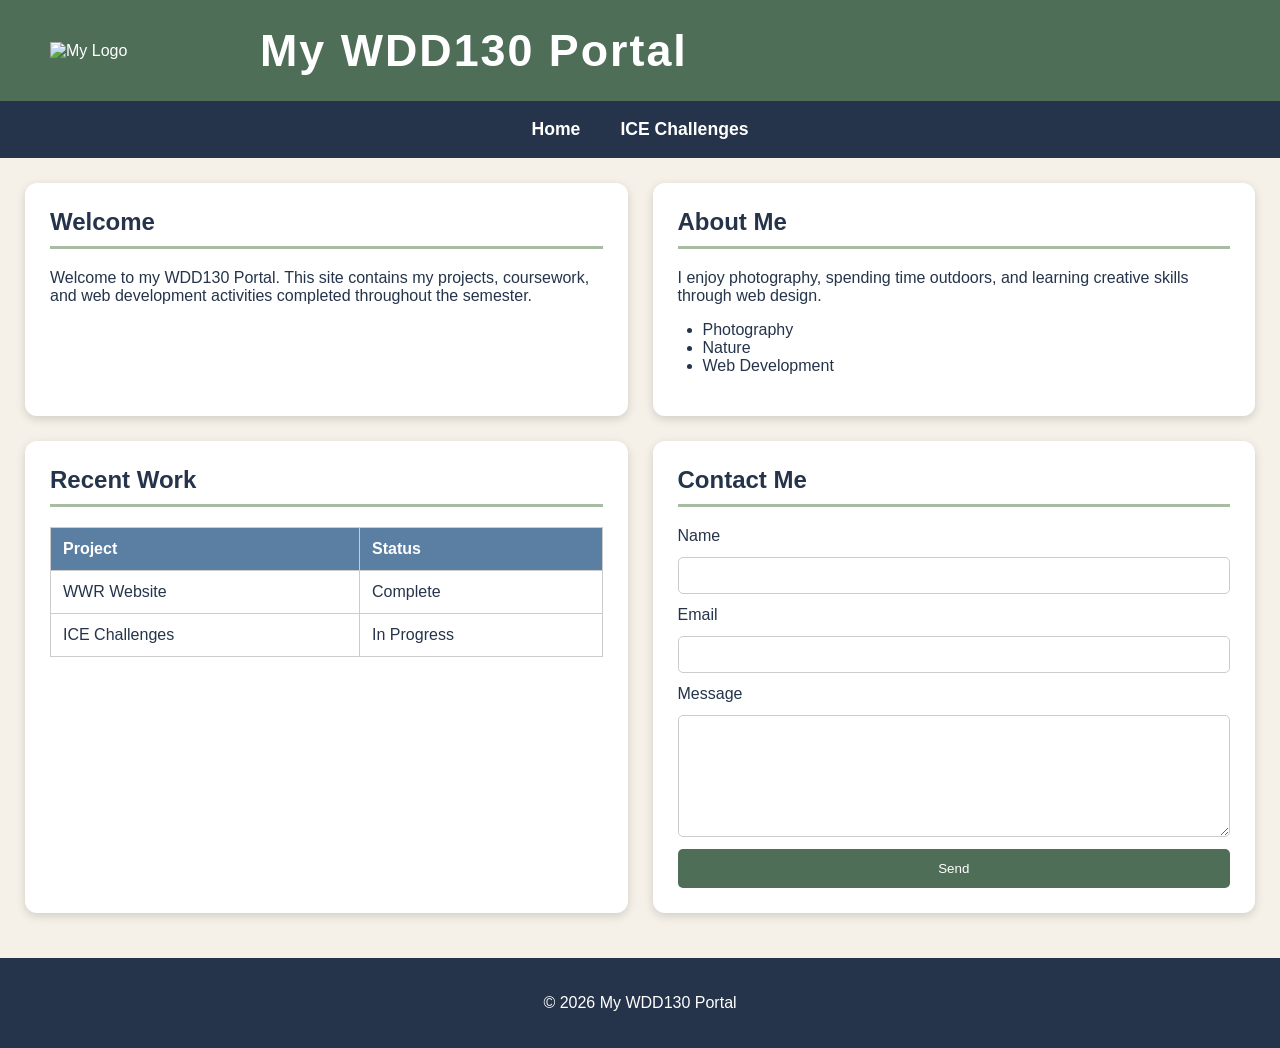
==== index.html @ e76a4988 "Initial commit" ====
<!DOCTYPE html>
<html lang="en">
<head>
    <meta charset="UTF-8">
    <meta name="viewport" content="width=device-width, initial-scale=1.0">
    <title>My WDD130 Portal</title>

    <link rel="preconnect" href="https://fonts.googleapis.com">
    <link rel="preconnect" href="https://fonts.gstatic.com" crossorigin>

    <link href="https://fonts.googleapis.com/css2?family=Playfair+Display:wght@700&display=swap" rel="stylesheet">

    <link rel="stylesheet" href="styles.css">
</head>
<body>

<header>
    <img src="Images/logo.png" alt="My Logo" class="logo">
    <h1>My WDD130 Portal</h1>
</header>


   <nav>
      <a href="index.html">Home</a>
    <a href="ice.html">ICE Challenges</a>
</nav>


<main>

    <section>
        <h2>Welcome</h2>

        <p>
            Welcome to my WDD130 Portal. This site contains my projects,
            coursework, and web development activities completed throughout
            the semester.
        </p>
    </section>

    <section>
        <h2>About Me</h2>

        <p>
            I enjoy photography, spending time outdoors, and learning
            creative skills through web design.
        </p>

        <ul>
            <li>Photography</li>
            <li>Nature</li>
            <li>Web Development</li>
        </ul>
    </section>

    <section>
        <h2>Recent Work</h2>

        <table>
            <tr>
                <th>Project</th>
                <th>Status</th>
            </tr>

            <tr>
                <td>WWR Website</td>
                <td>Complete</td>
            </tr>

            <tr>
                <td>ICE Challenges</td>
                <td>In Progress</td>
            </tr>
        </table>
    </section>

    <section>
        <h2>Contact Me</h2>

        <form>
            <label for="name">Name</label>
            <input type="text" id="name">

            <label for="email">Email</label>
            <input type="email" id="email">

            <label for="message">Message</label>
            <textarea id="message"></textarea>

            <button type="submit">Send</button>
        </form>
    </section>

</main>

<footer>
    <p>&copy; 2026 My WDD130 Portal</p>
</footer>

</body>
</html>
---- styles.css ----
/* Page Styling */

body {
    margin: 0;
    font-family: Arial, Helvetica, sans-serif;
    background-color: #F5F1E8;
    color: #25344A;
}

/* Header */

header {
    background-color: #4E6E58;
    color: white;

    display: flex;
    align-items: center;
    gap: 30px;

    padding: 25px 50px;
}

.logo {
    width: 180px;
    height: auto;
}

header h1 {
    margin: 0;
    font-size: 2.8rem;
    letter-spacing: 2px;
}

/* Navigation */

nav {
    background-color: #25344A;

    display: flex;
    justify-content: center;
    gap: 40px;

    padding: 18px;
}

nav a {
    color: white;
    text-decoration: none;
    font-weight: bold;
    font-size: 1.1rem;
}

nav a:hover {
    color: #A8BBA3;
}

/* Main Layout */

main {
    display: grid;
    grid-template-columns: 1fr 1fr;
    gap: 25px;

    padding: 25px;
}

/* Sections */

section {
    background-color: white;

    padding: 25px;

    border-radius: 12px;

    box-shadow: 0 3px 10px rgba(0, 0, 0, .15);

    transition: transform .3s ease;
}

section:hover {
    transform: translateY(-5px);
}

section h2 {
    color: #25344A;

    border-bottom: 3px solid #A8BBA3;

    padding-bottom: 10px;

    margin-top: 0;
    margin-bottom: 20px;
}

/* Images */

.profile {
    width: 100%;
    max-width: 300px;

    display: block;

    margin: 0 auto 20px;

    border-radius: 10px;
}

/* Lists */

ul {
    padding-left: 25px;
}

/* Tables */

table {
    width: 100%;
    border-collapse: collapse;
}

th {
    background-color: #5B7FA3;
    color: white;
}

th,
td {
    border: 1px solid #ccc;
    padding: 12px;
    text-align: left;
}

/* Form */

form {
    display: grid;
    gap: 12px;
}

input,
textarea {
    padding: 10px;
    border: 1px solid #ccc;
    border-radius: 5px;
}

textarea {
    min-height: 100px;
}

button {
    background-color: #4E6E58;
    color: white;

    border: none;

    padding: 12px;

    border-radius: 5px;

    cursor: pointer;
}

button:hover {
    background-color: #25344A;
}

/* Footer */

footer {
    background-color: #25344A;
    color: white;

    text-align: center;

    padding: 20px;

    margin-top: 20px;
}



@media screen and (max-width: 800px) {

    header {
        flex-direction: column;
        text-align: center;
    }

    main {
        grid-template-columns: 1fr;
    }

    .logo {
        width: 140px;
    }

    header h1 {
        font-size: 2rem;
    }
}
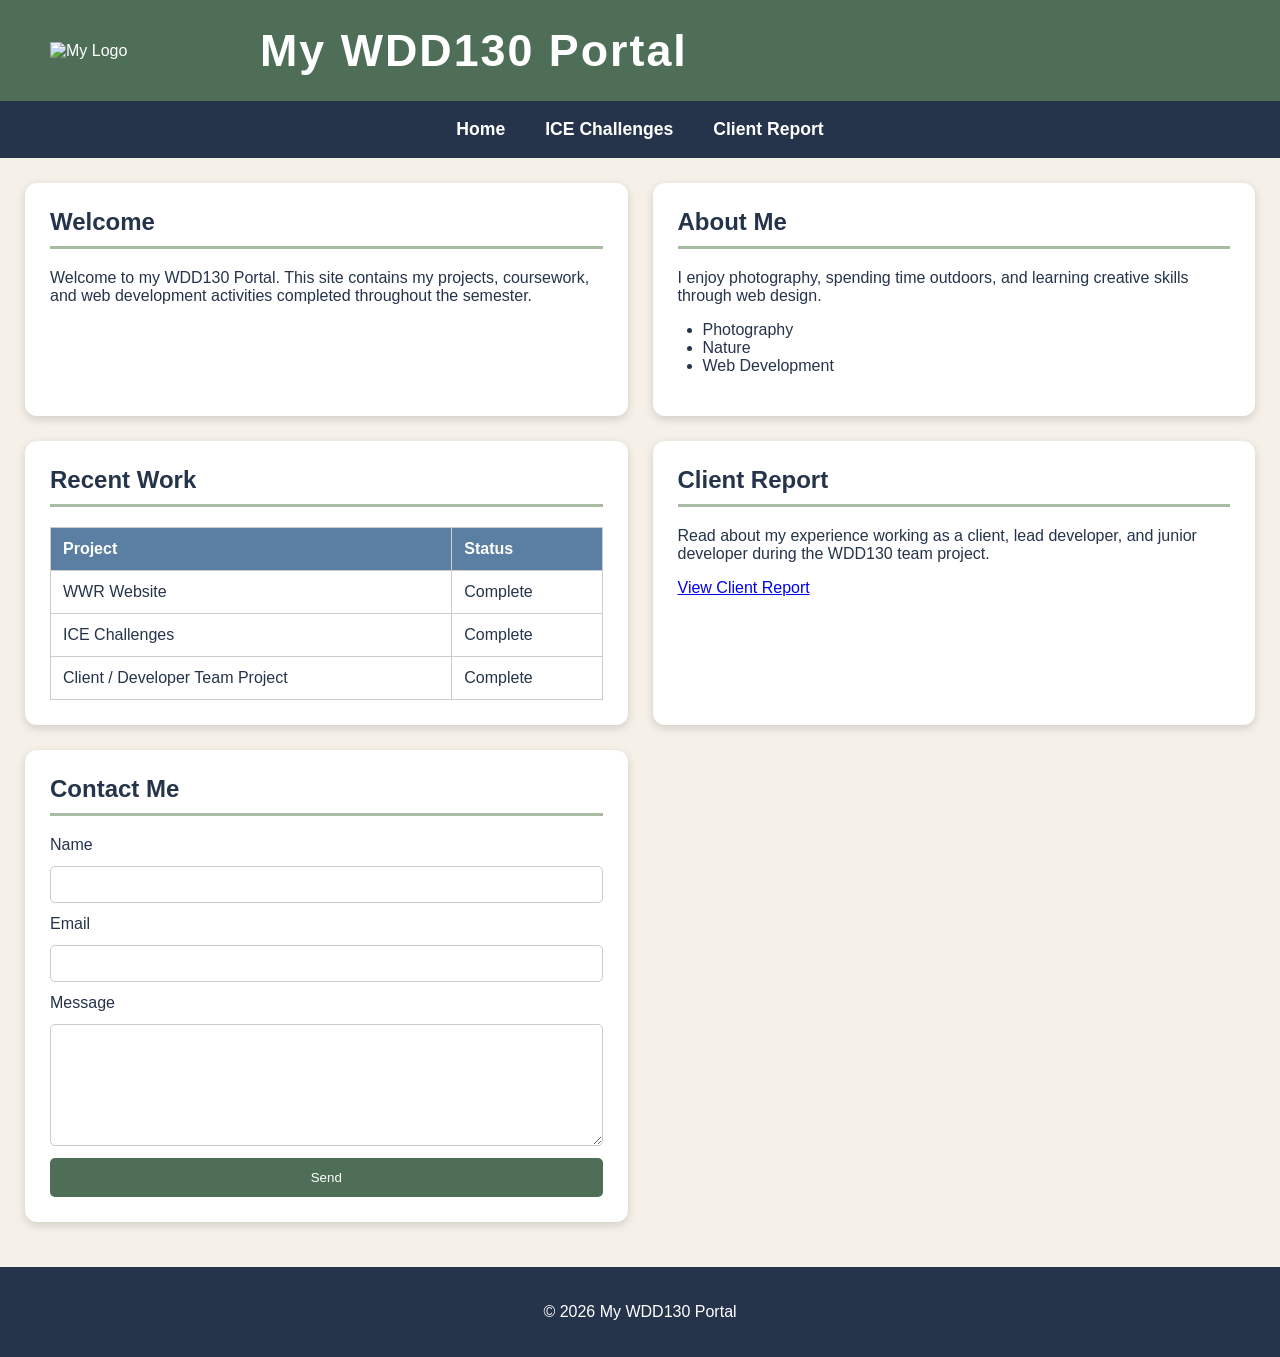
==== commit 503c7161: "Update index.html" ====
--- a/index.html
+++ b/index.html
@@ -12,6 +12,7 @@
 
     <link rel="stylesheet" href="styles.css">
 </head>
+
 <body>
 
 <header>
@@ -19,12 +20,11 @@
     <h1>My WDD130 Portal</h1>
 </header>
 
-
-   <nav>
-      <a href="index.html">Home</a>
+<nav>
+    <a href="index.html">Home</a>
     <a href="ice.html">ICE Challenges</a>
+    <a href="client_report.html">Client Report</a>
 </nav>
-
 
 <main>
 
@@ -69,9 +69,28 @@
 
             <tr>
                 <td>ICE Challenges</td>
-                <td>In Progress</td>
+                <td>Complete</td>
             </tr>
+
+            <tr>
+                <td>Client / Developer Team Project</td>
+                <td>Complete</td>
+            </tr>
+
         </table>
+    </section>
+
+    <section>
+        <h2>Client Report</h2>
+
+        <p>
+            Read about my experience working as a client, lead developer,
+            and junior developer during the WDD130 team project.
+        </p>
+
+        <p>
+            <a href="client_report.html">View Client Report</a>
+        </p>
     </section>
 
     <section>
@@ -98,4 +117,4 @@
 </footer>
 
 </body>
-</html>+</html>
